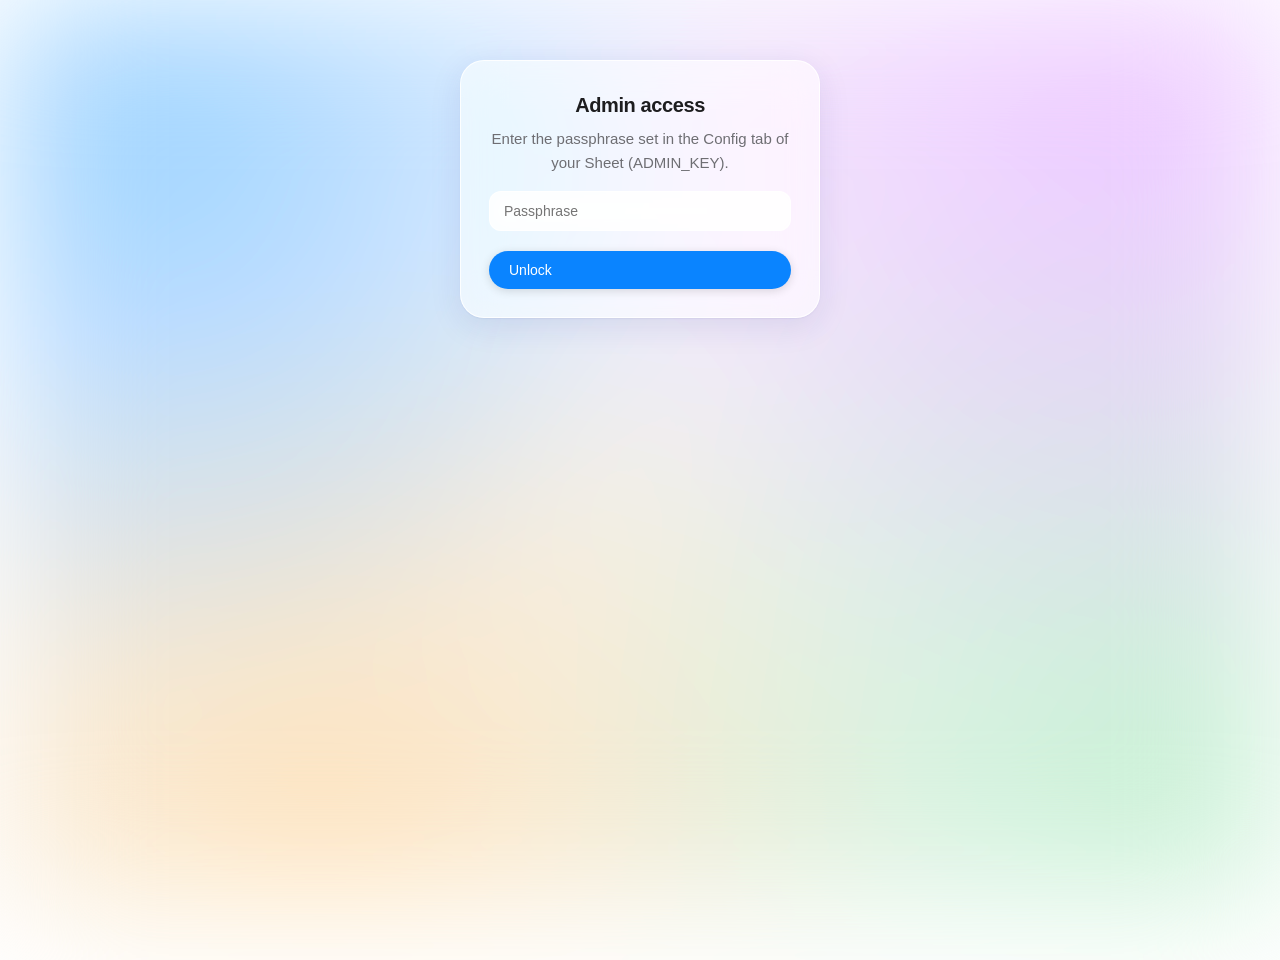
==== admin.html @ 4861781c "Add files via upload" ====
<!DOCTYPE html>
<html lang="en">
<head>
<meta charset="UTF-8" />
<meta name="viewport" content="width=device-width, initial-scale=1.0" />
<title>Admin</title>
<link rel="stylesheet" href="styles.css" />
</head>
<body>

<header class="site-header"><div id="navHost"></div></header>
<div id="mobileNavHost"></div>

<div class="wrap">

  <div class="gate-box glass-panel" id="gateBox">
    <h1 style="font-size:20px;">Admin access</h1>
    <p class="lead" style="margin-bottom:16px;">Enter the passphrase set in the Config tab of your Sheet (ADMIN_KEY).</p>
    <form class="stack" id="gateForm" style="max-width:none;">
      <input type="password" id="adminKeyInput" placeholder="Passphrase" />
      <div class="field-error" id="gateError"></div>
      <button class="btn" type="submit">Unlock</button>
    </form>
  </div>

  <div id="adminPanel" style="display:none;">
    <div id="segHost"></div>
    <div class="semester-select-wrap" style="gap:8px;">
      <input class="glass-select" id="newSemesterInput" placeholder="e.g. 115-1" style="width:110px;" />
      <button class="btn secondary" id="setActiveBtn" type="button">Set as active semester</button>
      <select class="glass-select" id="semesterSelect"></select>
    </div>

    <h1>Roster &amp; groups</h1>
    <p class="lead">Edit names, emails, and group numbers below, then save. This replaces the full roster for the selected course + semester — nothing from other semesters is touched.</p>

    <div class="glass-panel" style="padding:18px 20px; overflow-x:auto;">
      <table class="roster" id="rosterTable">
        <thead><tr><th>Name</th><th>Email</th><th id="groupColHeader">Group</th><th></th></tr></thead>
        <tbody id="rosterBody"></tbody>
      </table>
      <button class="btn secondary" id="addRowBtn" type="button" style="margin-top:14px;">+ Add student</button>
    </div>
    <div style="margin-top:16px; display:flex; align-items:center; gap:14px;">
      <button class="btn" id="saveRosterBtn" type="button">Save roster</button>
      <span class="form-status" id="rosterStatus"></span>
    </div>
  </div>
</div>

<script src="config.js"></script>
<script src="app.js"></script>
<script>
let adminKey = sessionStorage.getItem("adminKey") || "";

document.getElementById("gateForm").addEventListener("submit", async (e) => {
  e.preventDefault();
  const key = document.getElementById("adminKeyInput").value.trim();
  const errEl = document.getElementById("gateError");
  errEl.textContent = "";
  // verify by comparing against the live Config tab value (whitespace-insensitive)
  const cfg = await fetchJSON({ action: "config" });
  const expected = cfg.ADMIN_KEY ? String(cfg.ADMIN_KEY).trim() : "";
  if (key && expected && key === expected) {
    adminKey = key;
    sessionStorage.setItem("adminKey", key);
    document.getElementById("gateBox").style.display = "none";
    document.getElementById("adminPanel").style.display = "block";
    initPanel();
  } else {
    // This gate is a basic shared-secret check, not real security, so it's fine
    // to show both values directly here — it saves a lot of guessing.
    errEl.innerHTML = `Doesn't match. You typed: <code>"${escapeHtml(key)}"</code> (${key.length} chars).
      Backend has ADMIN_KEY: <code>"${escapeHtml(expected)}"</code> (${expected.length} chars).
      ${!expected ? "The Config tab's ADMIN_KEY looks empty — check that row exists and has a value in column B." : ""}
      ${expected === "change-me-please" ? "This is still the placeholder value — edit the Config tab." : ""}
      If the two strings above look identical but still don't match, the Apps Script deployment probably needs a fresh version (Deploy → Manage deployments → edit → Version: New version → Deploy) — editing the Config tab's data doesn't need this, but editing Code.gs does.`;
  }
});

if (adminKey) {
  document.getElementById("gateBox").style.display = "none";
  document.getElementById("adminPanel").style.display = "block";
  initPanel();
}

async function initPanel() {
  document.body.setAttribute("data-course", getCourse());
  renderNav("");
  renderCourseSegmented(document.getElementById("segHost"), () => { document.body.setAttribute("data-course", getCourse()); document.getElementById("groupColHeader").textContent = getCourse() === "emi" ? "Group" : "組別"; loadRoster(); });
  await populateSemesterSelect(document.getElementById("semesterSelect"));
  document.getElementById("semesterSelect").addEventListener("change", (e) => { setSemester(e.target.value); loadRoster(); });
  document.getElementById("groupColHeader").textContent = getCourse() === "emi" ? "Group" : "組別";
  document.getElementById("addRowBtn").addEventListener("click", () => addRow({ Name: "", Email: "", GroupNumber: "" }));
  document.getElementById("saveRosterBtn").addEventListener("click", saveRoster);
  document.getElementById("setActiveBtn").addEventListener("click", setActiveSemester);
  await loadRoster();
}

async function loadRoster() {
  const course = getCourse();
  const semester = getSemester();
  const students = await fetchJSON({ action: "students", course, semester });
  const body = document.getElementById("rosterBody");
  body.innerHTML = "";
  students.forEach((s) => addRow(s));
  if (!students.length) addRow({ Name: "", Email: "", GroupNumber: "" });
}

function addRow(s) {
  const body = document.getElementById("rosterBody");
  const tr = document.createElement("tr");
  tr.innerHTML = `
    <td><input class="f-name" value="${escapeHtml(s.Name || "")}" /></td>
    <td><input class="f-email" value="${escapeHtml(s.Email || "")}" /></td>
    <td><input class="f-group" value="${escapeHtml(s.GroupNumber || "")}" /></td>
    <td><button class="btn secondary" type="button" style="padding:6px 12px;">✕</button></td>
  `;
  tr.querySelector("button").addEventListener("click", () => tr.remove());
  body.appendChild(tr);
}

async function saveRoster() {
  const statusEl = document.getElementById("rosterStatus");
  statusEl.textContent = "Saving…";
  statusEl.className = "form-status";
  const rows = [...document.querySelectorAll("#rosterBody tr")].map((tr) => ({
    name: tr.querySelector(".f-name").value.trim(),
    email: tr.querySelector(".f-email").value.trim(),
    groupNumber: tr.querySelector(".f-group").value.trim(),
  })).filter((r) => r.name);

  const res = await postAction({ action: "admin_save_roster", adminKey, course: getCourse(), semester: getSemester(), students: rows });
  if (res.ok) { statusEl.textContent = "Saved."; statusEl.classList.add("ok"); }
  else { statusEl.textContent = "Save failed: " + (res.error || "unknown error"); statusEl.classList.add("error"); }
}

async function setActiveSemester() {
  const val = document.getElementById("newSemesterInput").value.trim();
  if (!val) return;
  await postAction({ action: "admin_set_config", adminKey, key: "ACTIVE_SEMESTER", value: val });
  await populateSemesterSelect(document.getElementById("semesterSelect"));
  setSemester(val);
  document.getElementById("semesterSelect").value = val;
  loadRoster();
}
</script>
</body>
</html>
---- styles.css ----
:root {
  --ink: #1d1d1f;
  --ink-soft: #6e6e73;
  --ink-muted: #98989d;

  --glass-bg: rgba(255, 255, 255, 0.62);
  --glass-bg-strong: rgba(255, 255, 255, 0.78);
  --glass-border: rgba(255, 255, 255, 0.85);
  --glass-shadow: 0 8px 32px rgba(31, 38, 135, 0.10), 0 1px 2px rgba(31, 38, 135, 0.06);

  --radius-lg: 24px;
  --radius-md: 16px;
  --radius-sm: 12px;
  --radius-pill: 999px;

  --accent-emi: #0a84ff;
  --accent-emi-soft: rgba(10, 132, 255, 0.12);
  --accent-grad: #bf5af2;
  --accent-grad-soft: rgba(191, 90, 242, 0.12);
  --accent: var(--accent-emi);
  --accent-soft: var(--accent-emi-soft);

  --danger: #d70015;

  font-family: -apple-system, BlinkMacSystemFont, "SF Pro Display", "Segoe UI", "PingFang TC", "Microsoft JhengHei", sans-serif;
}

* { box-sizing: border-box; }
html { scroll-behavior: smooth; }

body {
  margin: 0;
  color: var(--ink);
  line-height: 1.6;
  min-height: 100vh;
  padding-bottom: 90px;
}

body::before {
  content: "";
  position: fixed;
  inset: 0;
  z-index: -1;
  background:
    radial-gradient(circle at 12% 15%, rgba(10, 132, 255, 0.32), transparent 42%),
    radial-gradient(circle at 88% 12%, rgba(191, 90, 242, 0.26), transparent 45%),
    radial-gradient(circle at 25% 92%, rgba(255, 159, 10, 0.20), transparent 48%),
    radial-gradient(circle at 90% 85%, rgba(48, 209, 88, 0.18), transparent 46%),
    #f5f5f7;
  filter: blur(70px) saturate(140%);
}
body[data-course="grad"] {
  --accent: var(--accent-grad);
  --accent-soft: var(--accent-grad-soft);
}
body[data-course="grad"]::before {
  background:
    radial-gradient(circle at 12% 15%, rgba(191, 90, 242, 0.30), transparent 42%),
    radial-gradient(circle at 88% 12%, rgba(10, 132, 255, 0.24), transparent 45%),
    radial-gradient(circle at 25% 92%, rgba(255, 159, 10, 0.18), transparent 48%),
    radial-gradient(circle at 90% 85%, rgba(48, 209, 88, 0.16), transparent 46%),
    #f5f5f7;
  filter: blur(70px) saturate(140%);
}

.wrap { max-width: 880px; margin: 0 auto; padding: 0 20px; }

header.site-header {
  position: sticky;
  top: 16px;
  z-index: 50;
  margin: 16px auto 32px;
  max-width: 880px;
  padding: 0 20px;
}
.nav-glass {
  background: var(--glass-bg);
  backdrop-filter: blur(24px) saturate(180%);
  -webkit-backdrop-filter: blur(24px) saturate(180%);
  border: 1px solid var(--glass-border);
  border-radius: var(--radius-pill);
  box-shadow: var(--glass-shadow);
  padding: 10px 10px 10px 20px;
  display: flex;
  align-items: center;
  justify-content: space-between;
  gap: 12px;
}
.brand { font-weight: 600; font-size: 15px; letter-spacing: -0.01em; white-space: nowrap; }
nav.site-nav { display: flex; gap: 2px; }
nav.site-nav a {
  color: var(--ink-soft);
  text-decoration: none;
  font-size: 13px;
  font-weight: 500;
  padding: 8px 14px;
  border-radius: var(--radius-pill);
  white-space: nowrap;
  transition: background 0.15s ease, color 0.15s ease;
}
nav.site-nav a:hover { background: rgba(0, 0, 0, 0.05); }
nav.site-nav a.active { background: var(--accent); color: #fff; }

@media (max-width: 860px) {
  header.site-header { display: none; }
  .mobile-tabbar {
    display: flex;
    position: fixed;
    left: 12px; right: 12px; bottom: 14px;
    z-index: 50;
    background: var(--glass-bg-strong);
    backdrop-filter: blur(24px) saturate(180%);
    -webkit-backdrop-filter: blur(24px) saturate(180%);
    border: 1px solid var(--glass-border);
    border-radius: var(--radius-lg);
    box-shadow: var(--glass-shadow);
    padding: 8px;
    justify-content: space-around;
  }
  .mobile-tabbar a {
    flex: 1;
    text-align: center;
    text-decoration: none;
    color: var(--ink-muted);
    font-size: 10px;
    font-weight: 500;
    padding: 6px 2px;
    border-radius: var(--radius-sm);
    display: flex;
    flex-direction: column;
    align-items: center;
    gap: 3px;
  }
  .mobile-tabbar a svg { width: 20px; height: 20px; }
  .mobile-tabbar a.active { color: var(--accent); }
}
@media (min-width: 861px) {
  .mobile-tabbar { display: none; }
}

.segmented {
  position: relative;
  display: flex;
  background: var(--glass-bg);
  backdrop-filter: blur(20px) saturate(180%);
  -webkit-backdrop-filter: blur(20px) saturate(180%);
  border: 1px solid var(--glass-border);
  border-radius: var(--radius-pill);
  box-shadow: var(--glass-shadow);
  padding: 5px;
  margin-bottom: 24px;
  gap: 4px;
}
.segmented button {
  flex: 1;
  position: relative;
  z-index: 1;
  border: none;
  background: transparent;
  padding: 10px 16px;
  border-radius: var(--radius-pill);
  font-size: 14px;
  font-weight: 500;
  color: var(--ink-soft);
  cursor: pointer;
  transition: color 0.2s ease;
}
.segmented button.active { color: #fff; }
.segmented .thumb {
  position: absolute;
  top: 5px; bottom: 5px;
  border-radius: var(--radius-pill);
  background: var(--accent);
  transition: left 0.25s cubic-bezier(0.4, 0, 0.2, 1), width 0.25s cubic-bezier(0.4, 0, 0.2, 1);
  box-shadow: 0 2px 8px rgba(0, 0, 0, 0.18);
}

.semester-select-wrap { display: flex; justify-content: flex-end; margin-bottom: 4px; }
select.glass-select {
  background: var(--glass-bg);
  backdrop-filter: blur(16px);
  -webkit-backdrop-filter: blur(16px);
  border: 1px solid var(--glass-border);
  border-radius: var(--radius-pill);
  padding: 8px 16px;
  font-size: 13px;
  font-weight: 500;
  color: var(--ink);
  cursor: pointer;
}

h1 { font-size: 28px; font-weight: 700; letter-spacing: -0.02em; margin: 0 0 6px; }
h2 { font-size: 19px; font-weight: 600; letter-spacing: -0.01em; margin: 36px 0 14px; }
p.lead { color: var(--ink-soft); font-size: 15px; margin: 0 0 24px; }

.glass-panel, .card {
  background: var(--glass-bg);
  backdrop-filter: blur(20px) saturate(180%);
  -webkit-backdrop-filter: blur(20px) saturate(180%);
  border: 1px solid var(--glass-border);
  border-radius: var(--radius-lg);
  box-shadow: var(--glass-shadow);
}

.grid { display: grid; grid-template-columns: repeat(auto-fit, minmax(210px, 1fr)); gap: 14px; }

.card { padding: 18px; transition: transform 0.15s ease; }
.card .week-tag { font-size: 12px; color: var(--ink-muted); margin: 0 0 6px; font-weight: 500; }
.card .card-title { font-size: 15px; font-weight: 600; margin: 0 0 6px; letter-spacing: -0.005em; }
.card .card-desc { font-size: 13px; color: var(--ink-soft); margin: 0; }

.showcase-card {
  border: 1px solid var(--glass-border);
  border-radius: var(--radius-lg);
  overflow: hidden;
  background: var(--glass-bg);
  backdrop-filter: blur(20px) saturate(180%);
  -webkit-backdrop-filter: blur(20px) saturate(180%);
  box-shadow: var(--glass-shadow);
  text-decoration: none;
  color: inherit;
  display: block;
  transition: transform 0.18s ease;
}
.showcase-card:hover { transform: translateY(-3px); }
.showcase-card canvas { display: block; width: 100%; height: auto; }
.showcase-card .meta { padding: 12px 14px; display: flex; justify-content: space-between; align-items: center; font-size: 12px; color: var(--ink-muted); font-weight: 500; }

.btn {
  display: inline-flex;
  align-items: center;
  gap: 6px;
  padding: 11px 20px;
  border-radius: var(--radius-pill);
  border: none;
  background: var(--accent);
  color: #fff;
  text-decoration: none;
  font-size: 14px;
  font-weight: 500;
  cursor: pointer;
  box-shadow: 0 2px 10px rgba(0, 0, 0, 0.14);
  transition: transform 0.12s ease, box-shadow 0.12s ease;
}
.btn:hover { transform: translateY(-1px); box-shadow: 0 4px 14px rgba(0, 0, 0, 0.18); }
.btn:active { transform: scale(0.98); }
.btn.secondary {
  background: var(--glass-bg);
  backdrop-filter: blur(16px);
  -webkit-backdrop-filter: blur(16px);
  border: 1px solid var(--glass-border);
  color: var(--ink);
  box-shadow: none;
}

form.stack { display: flex; flex-direction: column; gap: 14px; max-width: 480px; }
form.stack label { font-size: 13px; font-weight: 500; color: var(--ink-soft); display: flex; flex-direction: column; gap: 6px; }
form.stack input, form.stack select, form.stack textarea {
  padding: 11px 14px;
  border: 1px solid var(--glass-border);
  background: var(--glass-bg-strong);
  backdrop-filter: blur(10px);
  border-radius: var(--radius-sm);
  font-size: 14px;
  font-family: inherit;
  color: var(--ink);
}
form.stack input:focus, form.stack select:focus, form.stack textarea:focus {
  outline: 2px solid var(--accent);
  outline-offset: 1px;
}
.field-error { color: var(--danger); font-size: 12px; margin-top: -8px; }
.form-status { font-size: 14px; margin-top: 8px; font-weight: 500; }
.form-status.ok { color: #1a7a4c; }
.form-status.error { color: var(--danger); }

.comments-box { margin-top: 40px; }
.comment-item { border-bottom: 1px solid rgba(0, 0, 0, 0.06); padding: 12px 0; font-size: 14px; }
.comment-item .who { font-weight: 600; margin-right: 8px; }
.comment-item .when { font-size: 12px; color: var(--ink-muted); }

table.roster { width: 100%; border-collapse: collapse; font-size: 13px; }
table.roster th { text-align: left; padding: 10px 12px; color: var(--ink-muted); font-weight: 500; border-bottom: 1px solid rgba(0,0,0,0.08); }
table.roster td { padding: 8px 12px; border-bottom: 1px solid rgba(0,0,0,0.05); }
table.roster input { width: 100%; padding: 7px 9px; border: 1px solid var(--glass-border); border-radius: 8px; font-size: 13px; background: rgba(255,255,255,0.7); }

.empty-state { color: var(--ink-muted); font-size: 14px; padding: 24px 0; }

.progress-log { display: flex; flex-direction: column; gap: 10px; margin-top: 20px; }
.progress-entry { padding: 14px 16px; }
.progress-entry .pe-head { display: flex; justify-content: space-between; font-size: 12px; color: var(--ink-muted); margin-bottom: 6px; font-weight: 500; }
.progress-entry .pe-text { font-size: 14px; }

.gate-box { max-width: 360px; margin: 60px auto; padding: 28px; text-align: center; }
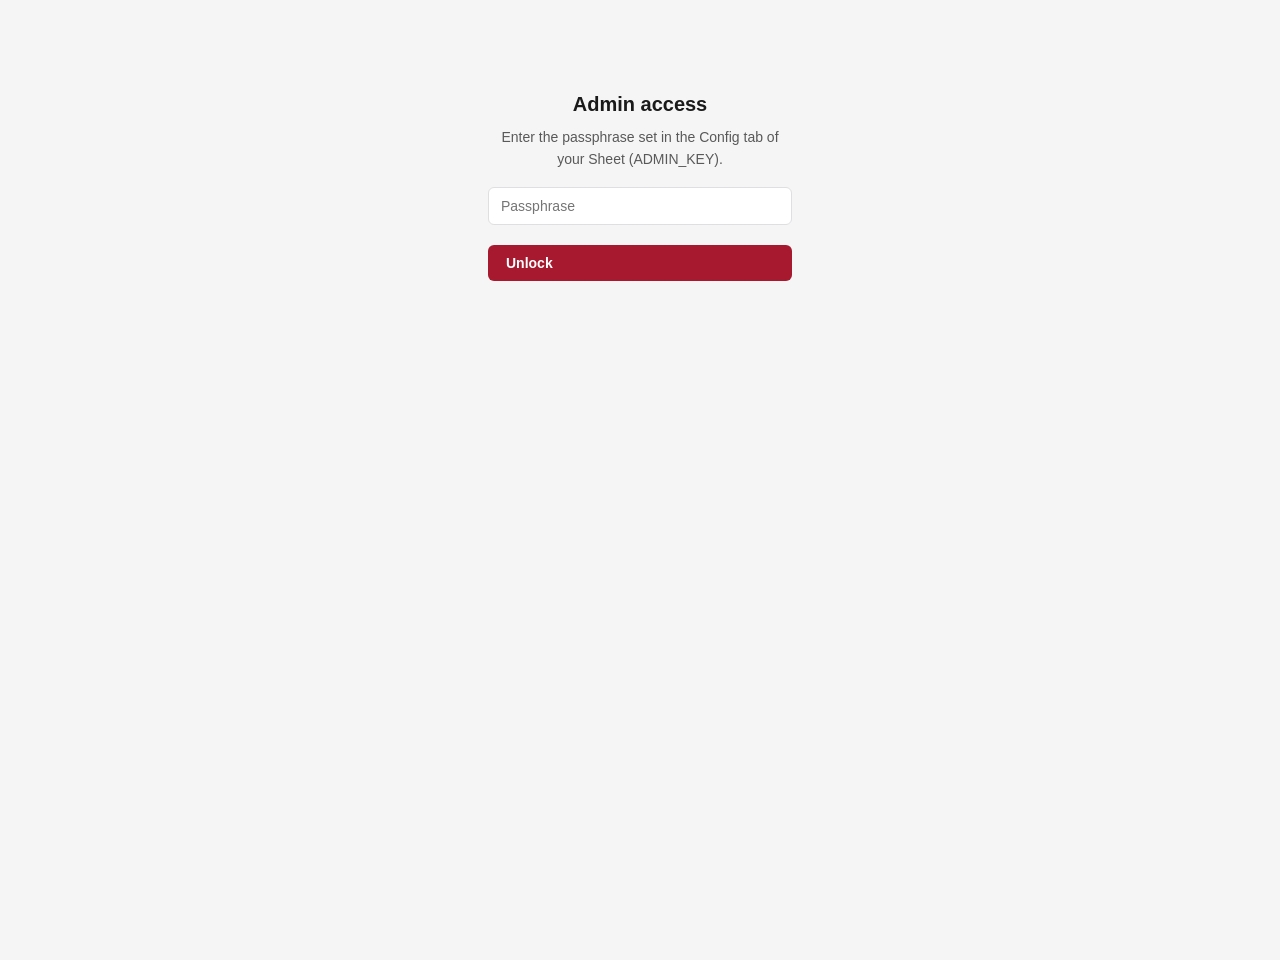
==== commit 797df11e: "Add files via upload" ====
--- a/admin.html
+++ b/admin.html
@@ -13,7 +13,7 @@
 
 <div class="wrap">
 
-  <div class="gate-box glass-panel" id="gateBox">
+  <div class="gate-box panel" id="gateBox">
     <h1 style="font-size:20px;">Admin access</h1>
     <p class="lead" style="margin-bottom:16px;">Enter the passphrase set in the Config tab of your Sheet (ADMIN_KEY).</p>
     <form class="stack" id="gateForm" style="max-width:none;">
@@ -26,15 +26,15 @@
   <div id="adminPanel" style="display:none;">
     <div id="segHost"></div>
     <div class="semester-select-wrap" style="gap:8px;">
-      <input class="glass-select" id="newSemesterInput" placeholder="e.g. 115-1" style="width:110px;" />
+      <input class="select-pill" id="newSemesterInput" placeholder="e.g. 115-1" style="width:110px;" />
       <button class="btn secondary" id="setActiveBtn" type="button">Set as active semester</button>
-      <select class="glass-select" id="semesterSelect"></select>
+      <select class="select-pill" id="semesterSelect"></select>
     </div>
 
     <h1>Roster &amp; groups</h1>
     <p class="lead">Edit names, emails, and group numbers below, then save. This replaces the full roster for the selected course + semester — nothing from other semesters is touched.</p>
 
-    <div class="glass-panel" style="padding:18px 20px; overflow-x:auto;">
+    <div class="panel" style="padding:18px 20px; overflow-x:auto;">
       <table class="roster" id="rosterTable">
         <thead><tr><th>Name</th><th>Email</th><th id="groupColHeader">Group</th><th></th></tr></thead>
         <tbody id="rosterBody"></tbody>
--- a/styles.css
+++ b/styles.css
@@ -1,120 +1,101 @@
 :root {
-  --ink: #1d1d1f;
-  --ink-soft: #6e6e73;
-  --ink-muted: #98989d;
-
-  --glass-bg: rgba(255, 255, 255, 0.62);
-  --glass-bg-strong: rgba(255, 255, 255, 0.78);
-  --glass-border: rgba(255, 255, 255, 0.85);
-  --glass-shadow: 0 8px 32px rgba(31, 38, 135, 0.10), 0 1px 2px rgba(31, 38, 135, 0.06);
-
-  --radius-lg: 24px;
-  --radius-md: 16px;
-  --radius-sm: 12px;
+  /* Approximate NTNU brand colors (師大紅 / 師大藍) — swap in exact CIS hex codes if you can get the brand manual */
+  --ntnu-red: #a6192e;
+  --ntnu-red-dark: #7d1322;
+  --ntnu-blue: #00337a;
+  --ntnu-blue-dark: #00265c;
+
+  --accent: var(--ntnu-red);
+  --accent-dark: var(--ntnu-red-dark);
+  --accent-soft: #f7e6e8;
+
+  --ink: #1a1a1a;
+  --ink-soft: #595959;
+  --ink-muted: #8a8a8a;
+
+  --bg: #f5f5f6;
+  --surface: #ffffff;
+  --border: #dfdfe1;
+
+  --radius: 8px;
+  --radius-sm: 6px;
   --radius-pill: 999px;
 
-  --accent-emi: #0a84ff;
-  --accent-emi-soft: rgba(10, 132, 255, 0.12);
-  --accent-grad: #bf5af2;
-  --accent-grad-soft: rgba(191, 90, 242, 0.12);
-  --accent: var(--accent-emi);
-  --accent-soft: var(--accent-emi-soft);
-
-  --danger: #d70015;
-
-  font-family: -apple-system, BlinkMacSystemFont, "SF Pro Display", "Segoe UI", "PingFang TC", "Microsoft JhengHei", sans-serif;
+  --danger: #c0392b;
+
+  font-family: -apple-system, BlinkMacSystemFont, "Segoe UI", "PingFang TC", "Microsoft JhengHei", Arial, sans-serif;
+}
+
+body[data-course="grad"] {
+  --accent: var(--ntnu-blue);
+  --accent-dark: var(--ntnu-blue-dark);
+  --accent-soft: #e6ecf5;
 }
 
 * { box-sizing: border-box; }
 html { scroll-behavior: smooth; }
 
+/* reset native button/input chrome so borders don't leak through inconsistently */
+button, input, select, textarea { font-family: inherit; -webkit-appearance: none; appearance: none; }
+button { border: none; background: none; cursor: pointer; }
+
 body {
   margin: 0;
   color: var(--ink);
   line-height: 1.6;
   min-height: 100vh;
-  padding-bottom: 90px;
-}
-
-body::before {
-  content: "";
-  position: fixed;
-  inset: 0;
-  z-index: -1;
-  background:
-    radial-gradient(circle at 12% 15%, rgba(10, 132, 255, 0.32), transparent 42%),
-    radial-gradient(circle at 88% 12%, rgba(191, 90, 242, 0.26), transparent 45%),
-    radial-gradient(circle at 25% 92%, rgba(255, 159, 10, 0.20), transparent 48%),
-    radial-gradient(circle at 90% 85%, rgba(48, 209, 88, 0.18), transparent 46%),
-    #f5f5f7;
-  filter: blur(70px) saturate(140%);
-}
-body[data-course="grad"] {
-  --accent: var(--accent-grad);
-  --accent-soft: var(--accent-grad-soft);
-}
-body[data-course="grad"]::before {
-  background:
-    radial-gradient(circle at 12% 15%, rgba(191, 90, 242, 0.30), transparent 42%),
-    radial-gradient(circle at 88% 12%, rgba(10, 132, 255, 0.24), transparent 45%),
-    radial-gradient(circle at 25% 92%, rgba(255, 159, 10, 0.18), transparent 48%),
-    radial-gradient(circle at 90% 85%, rgba(48, 209, 88, 0.16), transparent 46%),
-    #f5f5f7;
-  filter: blur(70px) saturate(140%);
-}
-
-.wrap { max-width: 880px; margin: 0 auto; padding: 0 20px; }
-
+  background: var(--bg);
+  padding-bottom: 64px;
+}
+
+.wrap { max-width: 1000px; margin: 0 auto; padding: 0 20px; }
+
+/* ---------- top banner nav (solid, institutional) ---------- */
 header.site-header {
   position: sticky;
-  top: 16px;
+  top: 0;
   z-index: 50;
-  margin: 16px auto 32px;
-  max-width: 880px;
+  background: var(--accent);
+  box-shadow: 0 1px 4px rgba(0, 0, 0, 0.15);
+  margin-bottom: 28px;
+}
+.nav-glass {
+  max-width: 1000px;
+  margin: 0 auto;
   padding: 0 20px;
-}
-.nav-glass {
-  background: var(--glass-bg);
-  backdrop-filter: blur(24px) saturate(180%);
-  -webkit-backdrop-filter: blur(24px) saturate(180%);
-  border: 1px solid var(--glass-border);
-  border-radius: var(--radius-pill);
-  box-shadow: var(--glass-shadow);
-  padding: 10px 10px 10px 20px;
+  height: 54px;
   display: flex;
   align-items: center;
   justify-content: space-between;
   gap: 12px;
 }
-.brand { font-weight: 600; font-size: 15px; letter-spacing: -0.01em; white-space: nowrap; }
+.brand { color: #fff; font-weight: 700; font-size: 16px; letter-spacing: 0; white-space: nowrap; }
 nav.site-nav { display: flex; gap: 2px; }
 nav.site-nav a {
-  color: var(--ink-soft);
+  color: rgba(255, 255, 255, 0.82);
   text-decoration: none;
   font-size: 13px;
   font-weight: 500;
-  padding: 8px 14px;
-  border-radius: var(--radius-pill);
+  padding: 8px 13px;
+  border-radius: var(--radius-sm);
   white-space: nowrap;
   transition: background 0.15s ease, color 0.15s ease;
 }
-nav.site-nav a:hover { background: rgba(0, 0, 0, 0.05); }
-nav.site-nav a.active { background: var(--accent); color: #fff; }
-
+nav.site-nav a:hover { background: rgba(255, 255, 255, 0.12); color: #fff; }
+nav.site-nav a.active { background: rgba(255, 255, 255, 0.22); color: #fff; }
+
+/* ---------- mobile bottom bar (solid utility bar, not floating) ---------- */
 @media (max-width: 860px) {
   header.site-header { display: none; }
   .mobile-tabbar {
     display: flex;
     position: fixed;
-    left: 12px; right: 12px; bottom: 14px;
+    left: 0; right: 0; bottom: 0;
     z-index: 50;
-    background: var(--glass-bg-strong);
-    backdrop-filter: blur(24px) saturate(180%);
-    -webkit-backdrop-filter: blur(24px) saturate(180%);
-    border: 1px solid var(--glass-border);
-    border-radius: var(--radius-lg);
-    box-shadow: var(--glass-shadow);
-    padding: 8px;
+    background: var(--surface);
+    border-top: 1px solid var(--border);
+    box-shadow: 0 -1px 4px rgba(0, 0, 0, 0.06);
+    padding: 6px 4px;
     justify-content: space-around;
   }
   .mobile-tabbar a {
@@ -138,128 +119,118 @@
   .mobile-tabbar { display: none; }
 }
 
+/* ---------- course switcher: underline tab style, not a pill ---------- */
 .segmented {
   position: relative;
   display: flex;
-  background: var(--glass-bg);
-  backdrop-filter: blur(20px) saturate(180%);
-  -webkit-backdrop-filter: blur(20px) saturate(180%);
-  border: 1px solid var(--glass-border);
-  border-radius: var(--radius-pill);
-  box-shadow: var(--glass-shadow);
-  padding: 5px;
-  margin-bottom: 24px;
+  background: transparent;
+  border: none;
+  border-bottom: 2px solid var(--border);
+  border-radius: 0;
+  box-shadow: none;
+  padding: 0;
+  margin-bottom: 26px;
   gap: 4px;
 }
 .segmented button {
   flex: 1;
   position: relative;
   z-index: 1;
-  border: none;
-  background: transparent;
-  padding: 10px 16px;
-  border-radius: var(--radius-pill);
+  padding: 12px 16px;
+  border-radius: 0;
   font-size: 14px;
-  font-weight: 500;
+  font-weight: 600;
   color: var(--ink-soft);
-  cursor: pointer;
   transition: color 0.2s ease;
 }
-.segmented button.active { color: #fff; }
+.segmented button.active { color: var(--accent); }
 .segmented .thumb {
   position: absolute;
-  top: 5px; bottom: 5px;
-  border-radius: var(--radius-pill);
+  top: auto; bottom: -2px;
+  height: 2px;
+  border-radius: 0;
   background: var(--accent);
-  transition: left 0.25s cubic-bezier(0.4, 0, 0.2, 1), width 0.25s cubic-bezier(0.4, 0, 0.2, 1);
-  box-shadow: 0 2px 8px rgba(0, 0, 0, 0.18);
+  box-shadow: none;
+  transition: left 0.2s ease, width 0.2s ease;
 }
 
 .semester-select-wrap { display: flex; justify-content: flex-end; margin-bottom: 4px; }
 select.glass-select {
-  background: var(--glass-bg);
-  backdrop-filter: blur(16px);
-  -webkit-backdrop-filter: blur(16px);
-  border: 1px solid var(--glass-border);
-  border-radius: var(--radius-pill);
-  padding: 8px 16px;
+  background: var(--surface);
+  border: 1px solid var(--border);
+  border-radius: var(--radius-sm);
+  padding: 7px 14px;
   font-size: 13px;
   font-weight: 500;
   color: var(--ink);
   cursor: pointer;
 }
 
-h1 { font-size: 28px; font-weight: 700; letter-spacing: -0.02em; margin: 0 0 6px; }
-h2 { font-size: 19px; font-weight: 600; letter-spacing: -0.01em; margin: 36px 0 14px; }
-p.lead { color: var(--ink-soft); font-size: 15px; margin: 0 0 24px; }
-
+/* ---------- headings ---------- */
+h1 { font-size: 24px; font-weight: 700; letter-spacing: 0; margin: 0 0 6px; color: var(--ink); }
+h2 { font-size: 17px; font-weight: 700; letter-spacing: 0; margin: 34px 0 14px; color: var(--ink); border-left: 3px solid var(--accent); padding-left: 10px; }
+p.lead { color: var(--ink-soft); font-size: 14px; margin: 0 0 22px; }
+
+/* ---------- flat institutional cards ---------- */
 .glass-panel, .card {
-  background: var(--glass-bg);
-  backdrop-filter: blur(20px) saturate(180%);
-  -webkit-backdrop-filter: blur(20px) saturate(180%);
-  border: 1px solid var(--glass-border);
-  border-radius: var(--radius-lg);
-  box-shadow: var(--glass-shadow);
+  background: var(--surface);
+  border: 1px solid var(--border);
+  border-radius: var(--radius);
+  box-shadow: 0 1px 2px rgba(0, 0, 0, 0.04);
 }
 
 .grid { display: grid; grid-template-columns: repeat(auto-fit, minmax(210px, 1fr)); gap: 14px; }
 
-.card { padding: 18px; transition: transform 0.15s ease; }
-.card .week-tag { font-size: 12px; color: var(--ink-muted); margin: 0 0 6px; font-weight: 500; }
-.card .card-title { font-size: 15px; font-weight: 600; margin: 0 0 6px; letter-spacing: -0.005em; }
+.card { padding: 16px 18px; border-left: 3px solid var(--accent); }
+.card .week-tag { font-size: 12px; color: var(--ink-muted); margin: 0 0 6px; font-weight: 600; text-transform: uppercase; letter-spacing: 0.02em; }
+.card .card-title { font-size: 15px; font-weight: 600; margin: 0 0 6px; color: var(--ink); }
 .card .card-desc { font-size: 13px; color: var(--ink-soft); margin: 0; }
 
 .showcase-card {
-  border: 1px solid var(--glass-border);
-  border-radius: var(--radius-lg);
+  border: 1px solid var(--border);
+  border-radius: var(--radius);
   overflow: hidden;
-  background: var(--glass-bg);
-  backdrop-filter: blur(20px) saturate(180%);
-  -webkit-backdrop-filter: blur(20px) saturate(180%);
-  box-shadow: var(--glass-shadow);
+  background: var(--surface);
   text-decoration: none;
   color: inherit;
   display: block;
-  transition: transform 0.18s ease;
-}
-.showcase-card:hover { transform: translateY(-3px); }
+  transition: border-color 0.15s ease, box-shadow 0.15s ease;
+}
+.showcase-card:hover { border-color: var(--accent); box-shadow: 0 2px 8px rgba(0, 0, 0, 0.08); }
 .showcase-card canvas { display: block; width: 100%; height: auto; }
-.showcase-card .meta { padding: 12px 14px; display: flex; justify-content: space-between; align-items: center; font-size: 12px; color: var(--ink-muted); font-weight: 500; }
-
+.showcase-card .meta { padding: 10px 14px; display: flex; justify-content: space-between; align-items: center; font-size: 12px; color: var(--ink-muted); font-weight: 500; border-top: 1px solid var(--border); }
+
+/* ---------- buttons ---------- */
 .btn {
   display: inline-flex;
   align-items: center;
   gap: 6px;
-  padding: 11px 20px;
-  border-radius: var(--radius-pill);
-  border: none;
+  padding: 10px 18px;
+  border-radius: var(--radius-sm);
   background: var(--accent);
   color: #fff;
   text-decoration: none;
   font-size: 14px;
-  font-weight: 500;
+  font-weight: 600;
   cursor: pointer;
-  box-shadow: 0 2px 10px rgba(0, 0, 0, 0.14);
-  transition: transform 0.12s ease, box-shadow 0.12s ease;
-}
-.btn:hover { transform: translateY(-1px); box-shadow: 0 4px 14px rgba(0, 0, 0, 0.18); }
-.btn:active { transform: scale(0.98); }
+  transition: background 0.15s ease;
+}
+.btn:hover { background: var(--accent-dark); }
+.btn:active { transform: scale(0.99); }
 .btn.secondary {
-  background: var(--glass-bg);
-  backdrop-filter: blur(16px);
-  -webkit-backdrop-filter: blur(16px);
-  border: 1px solid var(--glass-border);
-  color: var(--ink);
-  box-shadow: none;
-}
-
+  background: var(--surface);
+  border: 1px solid var(--border);
+  color: var(--ink);
+}
+.btn.secondary:hover { border-color: var(--accent); color: var(--accent); background: var(--surface); }
+
+/* ---------- forms ---------- */
 form.stack { display: flex; flex-direction: column; gap: 14px; max-width: 480px; }
-form.stack label { font-size: 13px; font-weight: 500; color: var(--ink-soft); display: flex; flex-direction: column; gap: 6px; }
+form.stack label { font-size: 13px; font-weight: 600; color: var(--ink-soft); display: flex; flex-direction: column; gap: 6px; }
 form.stack input, form.stack select, form.stack textarea {
-  padding: 11px 14px;
-  border: 1px solid var(--glass-border);
-  background: var(--glass-bg-strong);
-  backdrop-filter: blur(10px);
+  padding: 10px 12px;
+  border: 1px solid var(--border);
+  background: var(--surface);
   border-radius: var(--radius-sm);
   font-size: 14px;
   font-family: inherit;
@@ -268,27 +239,30 @@
 form.stack input:focus, form.stack select:focus, form.stack textarea:focus {
   outline: 2px solid var(--accent);
   outline-offset: 1px;
+  border-color: var(--accent);
 }
 .field-error { color: var(--danger); font-size: 12px; margin-top: -8px; }
-.form-status { font-size: 14px; margin-top: 8px; font-weight: 500; }
+.form-status { font-size: 14px; margin-top: 8px; font-weight: 600; }
 .form-status.ok { color: #1a7a4c; }
 .form-status.error { color: var(--danger); }
 
-.comments-box { margin-top: 40px; }
-.comment-item { border-bottom: 1px solid rgba(0, 0, 0, 0.06); padding: 12px 0; font-size: 14px; }
-.comment-item .who { font-weight: 600; margin-right: 8px; }
+/* ---------- comments ---------- */
+.comments-box { margin-top: 36px; }
+.comment-item { border-bottom: 1px solid var(--border); padding: 12px 0; font-size: 14px; }
+.comment-item .who { font-weight: 700; margin-right: 8px; }
 .comment-item .when { font-size: 12px; color: var(--ink-muted); }
 
+/* ---------- roster table (admin) ---------- */
 table.roster { width: 100%; border-collapse: collapse; font-size: 13px; }
-table.roster th { text-align: left; padding: 10px 12px; color: var(--ink-muted); font-weight: 500; border-bottom: 1px solid rgba(0,0,0,0.08); }
-table.roster td { padding: 8px 12px; border-bottom: 1px solid rgba(0,0,0,0.05); }
-table.roster input { width: 100%; padding: 7px 9px; border: 1px solid var(--glass-border); border-radius: 8px; font-size: 13px; background: rgba(255,255,255,0.7); }
+table.roster th { text-align: left; padding: 10px 12px; color: var(--ink-muted); font-weight: 600; border-bottom: 2px solid var(--border); text-transform: uppercase; font-size: 11px; letter-spacing: 0.02em; }
+table.roster td { padding: 8px 12px; border-bottom: 1px solid var(--border); }
+table.roster input { width: 100%; padding: 7px 9px; border: 1px solid var(--border); border-radius: var(--radius-sm); font-size: 13px; background: var(--surface); }
 
 .empty-state { color: var(--ink-muted); font-size: 14px; padding: 24px 0; }
 
 .progress-log { display: flex; flex-direction: column; gap: 10px; margin-top: 20px; }
 .progress-entry { padding: 14px 16px; }
-.progress-entry .pe-head { display: flex; justify-content: space-between; font-size: 12px; color: var(--ink-muted); margin-bottom: 6px; font-weight: 500; }
+.progress-entry .pe-head { display: flex; justify-content: space-between; font-size: 12px; color: var(--ink-muted); margin-bottom: 6px; font-weight: 600; }
 .progress-entry .pe-text { font-size: 14px; }
 
 .gate-box { max-width: 360px; margin: 60px auto; padding: 28px; text-align: center; }
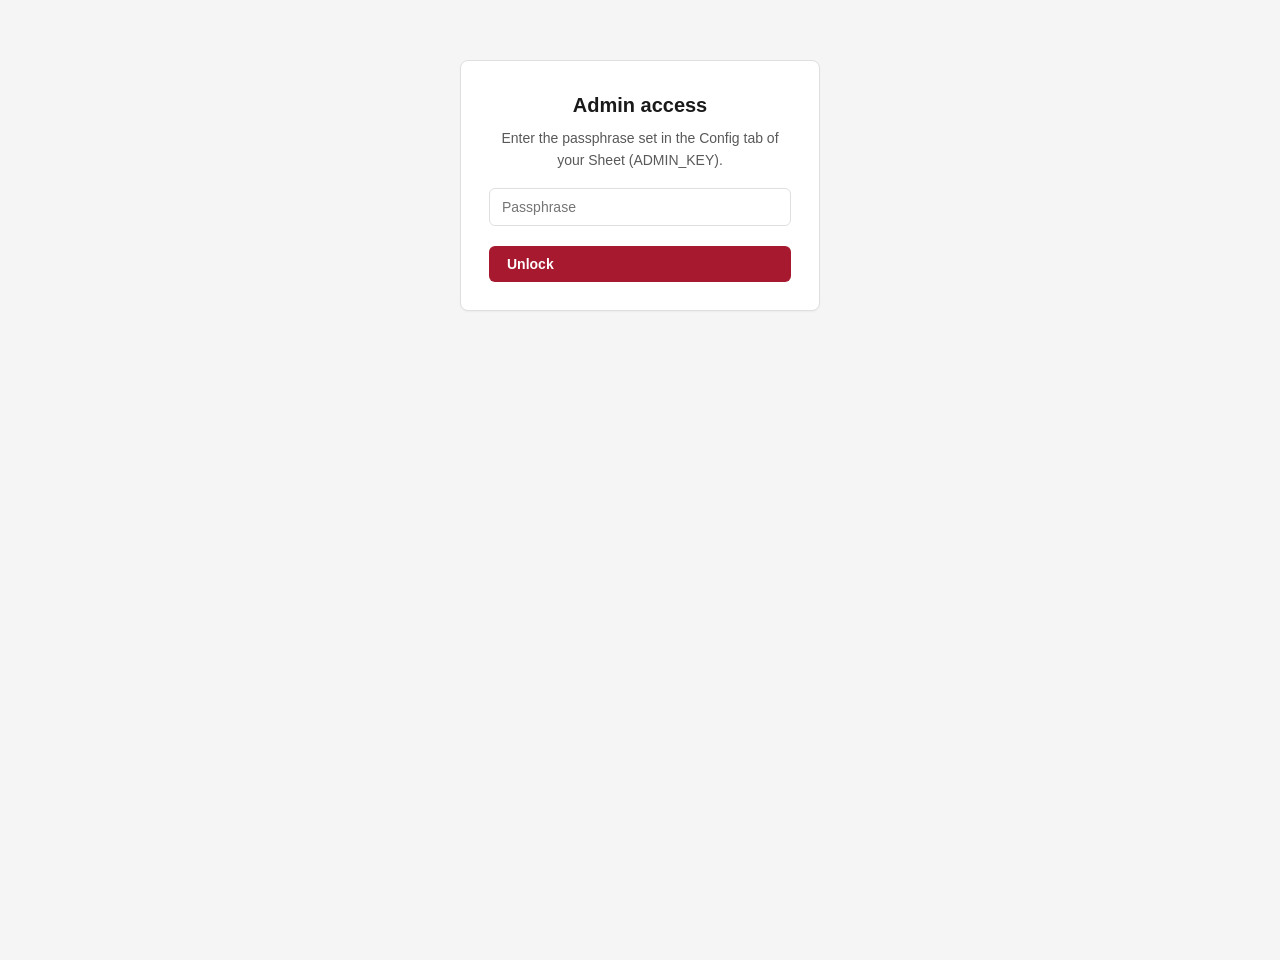
==== commit 872ee399: "Add files via upload" ====
--- a/admin.html
+++ b/admin.html
@@ -4,7 +4,7 @@
 <meta charset="UTF-8" />
 <meta name="viewport" content="width=device-width, initial-scale=1.0" />
 <title>Admin</title>
-<link rel="stylesheet" href="styles.css" />
+<link rel="stylesheet" href="styles.css?v=6" />
 </head>
 <body>
 
@@ -45,11 +45,36 @@
       <button class="btn" id="saveRosterBtn" type="button">Save roster</button>
       <span class="form-status" id="rosterStatus"></span>
     </div>
+
+    <h2>Attendance code</h2>
+    <p class="lead">Set a code for a given week — students enter this on the Progress page to check in. Change it each session if you want to prevent students from checking in remotely after the fact.</p>
+    <div class="panel" style="padding:18px 20px;">
+      <form class="stack" id="codeForm" style="max-width:280px; gap:10px;">
+        <label>Week<select name="week" id="codeWeekSelect"></select></label>
+        <label>Code<input name="code" id="codeInput" type="text" placeholder="e.g. a 4-digit number" /></label>
+        <button class="btn" type="submit">Set code</button>
+        <div class="form-status" id="codeStatus"></div>
+      </form>
+    </div>
+
+    <h2>Announcements</h2>
+    <p class="lead">Posted announcements show at the top of the homepage for the selected course, most recent first.</p>
+    <div class="panel" style="padding:18px 20px;">
+      <form class="stack" id="announceForm" style="max-width:480px; gap:10px;">
+        <label>Message<textarea name="message" rows="3" required></textarea></label>
+        <button class="btn" type="submit">Post announcement</button>
+        <div class="form-status" id="announceStatus"></div>
+      </form>
+    </div>
+
+    <h2>Dashboard</h2>
+    <p class="lead">A read-only overview of attendance and who's missing assignments/progress this semester.</p>
+    <p><a class="btn secondary" href="dashboard.html">Open dashboard →</a></p>
   </div>
 </div>
 
-<script src="config.js"></script>
-<script src="app.js"></script>
+<script src="config.js?v=6"></script>
+<script src="app.js?v=6"></script>
 <script>
 let adminKey = sessionStorage.getItem("adminKey") || "";
 
@@ -94,6 +119,9 @@
   document.getElementById("addRowBtn").addEventListener("click", () => addRow({ Name: "", Email: "", GroupNumber: "" }));
   document.getElementById("saveRosterBtn").addEventListener("click", saveRoster);
   document.getElementById("setActiveBtn").addEventListener("click", setActiveSemester);
+  document.getElementById("codeWeekSelect").innerHTML = Array.from({ length: 16 }, (_, i) => i + 1).map((w) => `<option value="${w}">Week ${w}</option>`).join("");
+  document.getElementById("codeForm").addEventListener("submit", setAttendanceCode);
+  document.getElementById("announceForm").addEventListener("submit", postAnnouncement);
   await loadRoster();
 }
 
@@ -144,6 +172,35 @@
   document.getElementById("semesterSelect").value = val;
   loadRoster();
 }
+
+async function setAttendanceCode(e) {
+  e.preventDefault();
+  const form = e.target;
+  const statusEl = document.getElementById("codeStatus");
+  statusEl.textContent = "Saving…"; statusEl.className = "form-status";
+  const res = await postAction({
+    action: "admin_set_attendance_code", adminKey,
+    course: getCourse(), semester: getSemester(),
+    week: form.week.value, code: form.code.value.trim(),
+  });
+  if (res.ok) { statusEl.textContent = "Code set."; statusEl.classList.add("ok"); }
+  else { statusEl.textContent = "Failed: " + (res.error || "unknown error"); statusEl.classList.add("error"); }
+}
+
+async function postAnnouncement(e) {
+  e.preventDefault();
+  const form = e.target;
+  const statusEl = document.getElementById("announceStatus");
+  const message = form.message.value.trim();
+  if (!message) return;
+  statusEl.textContent = "Posting…"; statusEl.className = "form-status";
+  const res = await postAction({
+    action: "admin_post_announcement", adminKey,
+    course: getCourse(), semester: getSemester(), message,
+  });
+  if (res.ok) { statusEl.textContent = "Posted."; statusEl.classList.add("ok"); form.reset(); }
+  else { statusEl.textContent = "Failed: " + (res.error || "unknown error"); statusEl.classList.add("error"); }
+}
 </script>
 </body>
 </html>
--- a/styles.css
+++ b/styles.css
@@ -38,6 +38,19 @@
 /* reset native button/input chrome so borders don't leak through inconsistently */
 button, input, select, textarea { font-family: inherit; -webkit-appearance: none; appearance: none; }
 button { border: none; background: none; cursor: pointer; }
+
+/* intentional focus styling — only shows for keyboard navigation, not mouse clicks,
+   so it never appears as a stray box after a normal tap/click */
+a, button, input, select, textarea { outline: none; }
+a:focus-visible, button:focus-visible, input:focus-visible, select:focus-visible, textarea:focus-visible {
+  outline: 2px solid var(--accent);
+  outline-offset: 2px;
+  border-radius: 4px;
+}
+nav.site-nav a:focus-visible {
+  outline: 2px solid rgba(255, 255, 255, 0.9);
+  outline-offset: -2px;
+}
 
 body {
   margin: 0;
@@ -59,15 +72,15 @@
   box-shadow: 0 1px 4px rgba(0, 0, 0, 0.15);
   margin-bottom: 28px;
 }
-.nav-glass {
+.nav-bar {
   max-width: 1000px;
   margin: 0 auto;
-  padding: 0 20px;
-  height: 54px;
+  padding: 0 28px;
+  height: 58px;
   display: flex;
   align-items: center;
   justify-content: space-between;
-  gap: 12px;
+  gap: 16px;
 }
 .brand { color: #fff; font-weight: 700; font-size: 16px; letter-spacing: 0; white-space: nowrap; }
 nav.site-nav { display: flex; gap: 2px; }
@@ -84,9 +97,11 @@
 nav.site-nav a:hover { background: rgba(255, 255, 255, 0.12); color: #fff; }
 nav.site-nav a.active { background: rgba(255, 255, 255, 0.22); color: #fff; }
 
-/* ---------- mobile bottom bar (solid utility bar, not floating) ---------- */
+/* ---------- mobile: slim brand bar stays, nav links move to bottom bar ---------- */
 @media (max-width: 860px) {
-  header.site-header { display: none; }
+  header.site-header { margin-bottom: 20px; }
+  .nav-bar { height: 46px; }
+  .nav-bar nav.site-nav { display: none; }
   .mobile-tabbar {
     display: flex;
     position: fixed;
@@ -119,6 +134,33 @@
   .mobile-tabbar { display: none; }
 }
 
+/* ---------- tablet tier: tighten spacing a notch ---------- */
+@media (max-width: 700px) {
+  .wrap { padding: 0 18px; }
+  h1 { font-size: 22px; }
+  h2 { font-size: 16px; margin: 28px 0 12px; }
+  .grid { gap: 12px; }
+  .card { padding: 14px 16px; }
+}
+
+/* ---------- small phone tier: single-column comfort, full-width tap targets ---------- */
+@media (max-width: 420px) {
+  .wrap { padding: 0 14px; }
+  h1 { font-size: 20px; }
+  p.lead { font-size: 13px; }
+  .segmented button {
+    font-size: 12.5px;
+    padding: 10px 6px;
+    white-space: normal;
+    line-height: 1.25;
+  }
+  .semester-select-wrap { justify-content: flex-start; }
+  select.select-pill { width: 100%; }
+  form.stack { max-width: 100%; }
+  .btn { width: 100%; justify-content: center; }
+  table.roster { font-size: 12px; }
+}
+
 /* ---------- course switcher: underline tab style, not a pill ---------- */
 .segmented {
   position: relative;
@@ -155,7 +197,7 @@
 }
 
 .semester-select-wrap { display: flex; justify-content: flex-end; margin-bottom: 4px; }
-select.glass-select {
+select.select-pill {
   background: var(--surface);
   border: 1px solid var(--border);
   border-radius: var(--radius-sm);
@@ -172,7 +214,7 @@
 p.lead { color: var(--ink-soft); font-size: 14px; margin: 0 0 22px; }
 
 /* ---------- flat institutional cards ---------- */
-.glass-panel, .card {
+.panel, .card {
   background: var(--surface);
   border: 1px solid var(--border);
   border-radius: var(--radius);
